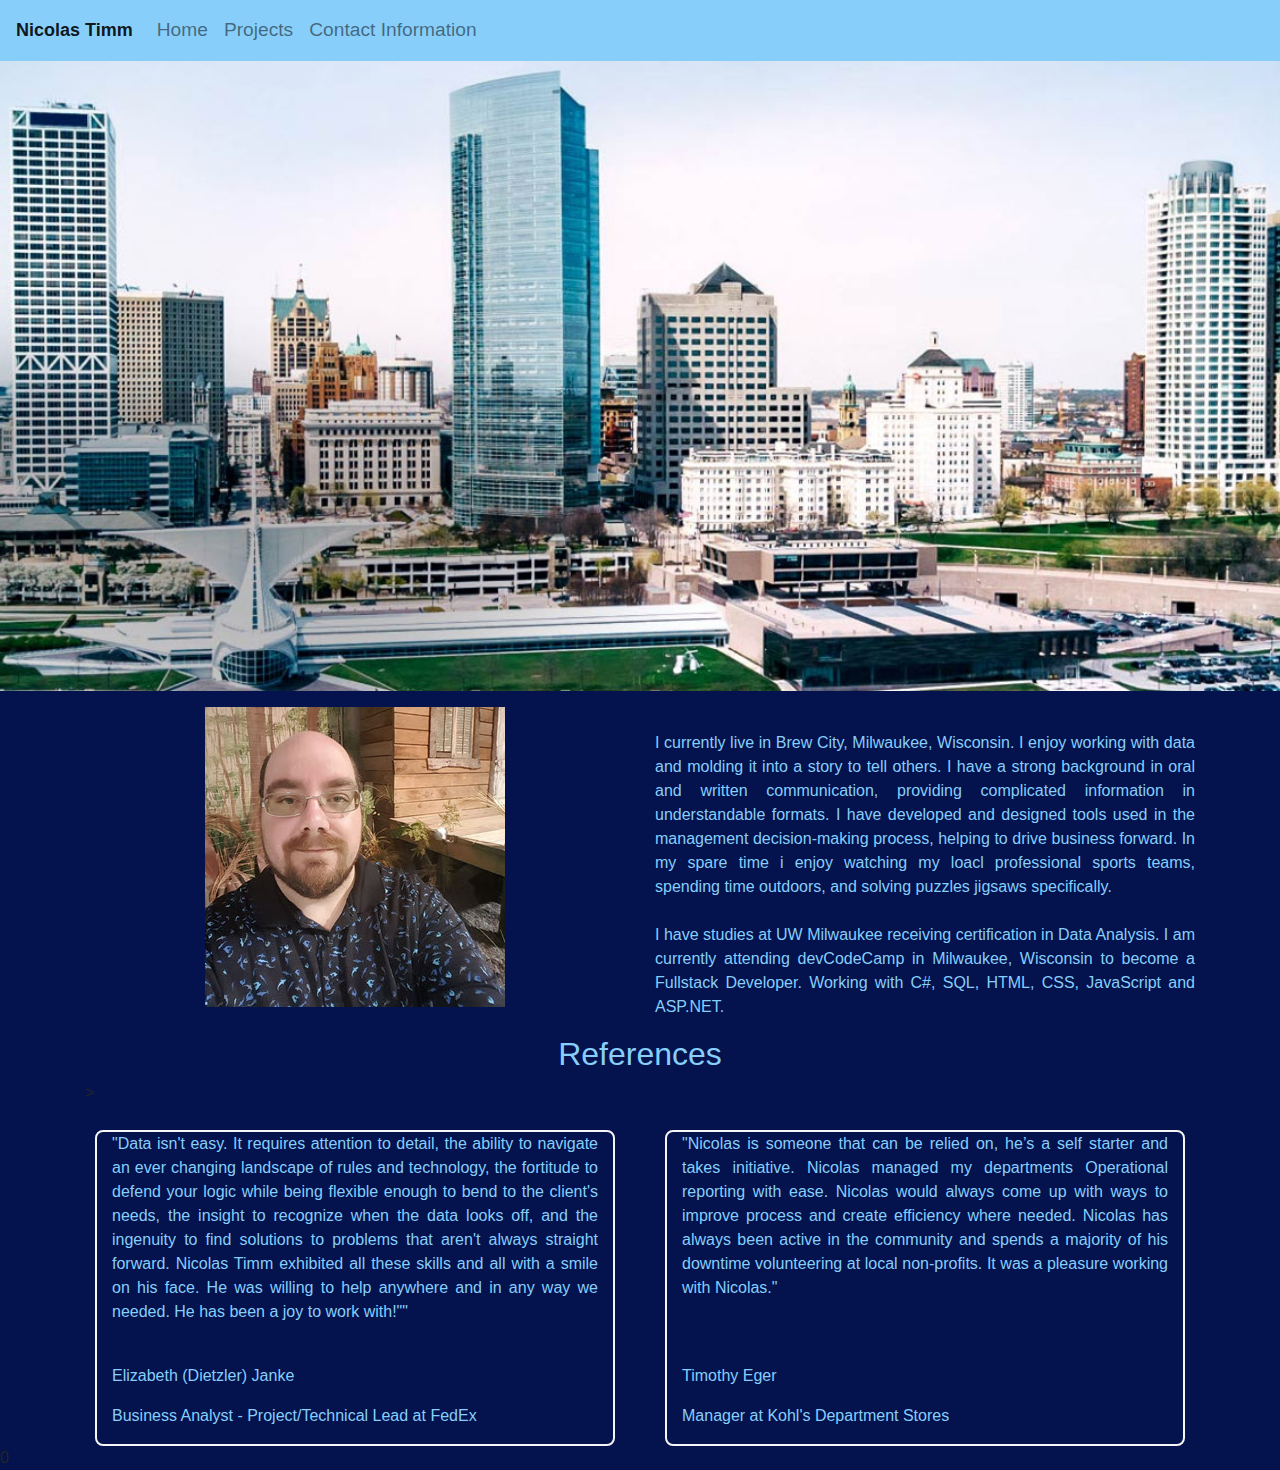
==== AboutMe.html @ 4f114fbb "initial push" ====
<!DOCTYPE>
<html>
    <head>
        <meta http-equiv="X-UA-Compatible" content="IE=edge">
        <meta name="viewport" content="width=device-width, initial-scale=1">
        <title>Nicolas Timm Digital Portfolio</title>
        <meta name="description" content="Online professional portfolio for Nicolas Richard Timm." />
        <link rel="stylesheet" href="https://stackpath.bootstrapcdn.com/bootstrap/4.4.1/css/bootstrap.min.css" integrity="sha384-Vkoo8x4CGsO3+Hhxv8T/Q5PaXtkKtu6ug5TOeNV6gBiFeWPGFN9MuhOf23Q9Ifjh" crossorigin="anonymous">  
        <link rel="stylesheet" href="style.css">   
    </head>  
<body style="background-color:rgb(4, 18, 78);">
    <nav class="navbar sticky-top navbar-expand-lg navbar-light bg-light">
            <a class="navbar-brand" href="AboutMe.html">Nicolas Timm</a>
            <button class="navbar-toggler" type="button" data-toggle="collapse" data-target="#navbarNav" aria-controls="navbarNav" aria-expanded="false" aria-label="Toggle navigation">
              <span class="navbar-toggler-icon"></span>
            </button>
            <div class="collapse navbar-collapse" id="navbarNav">
              <ul class="navbar-nav">
                <li class="nav-item">
                  <a class="nav-link" href="AboutMe.html">Home</a>
                </li>
                <li class="nav-item">
                  <a class="nav-link" href="Projects.html">Projects</a>
                </li>
                <li class="nav-item">
                    <a class="nav-link" href="Contact.html">Contact Information</a>
                </li>
              </ul>
            </div>
    </nav>
    <section class="hero">
    </section>
    <div class="container">
        <div class="row">
            <div class="col-lg">
                <p> </p>
            </div>
            <div class="col-lg">
                <p> </p>
            </div>
        </div>
    </div>
    <div class="container">
        <div class="row">
            <div class="col-lg">
            <p class="bodyText">     <img class= "imageAlign" src="./Images/ProfilePhoto.jpg" alt="Profile Image" >
            </div>
            <div class="col-lg">
            <p class="bodyText"> <br> I currently live in Brew City, Milwaukee, Wisconsin. I
                 enjoy working with data and molding it into a story to 
                tell others. I have a strong background in oral and written communication, 
                providing complicated information in understandable formats. I have developed and 
                designed tools used in the management decision-making process, helping to drive 
                business forward. In my spare time i enjoy watching my loacl professional sports teams, 
                spending time outdoors, and solving puzzles jigsaws specifically. <br> <br>
            
                I have studies at UW Milwaukee receiving certification in Data Analysis. I am currently 
                attending devCodeCamp in Milwaukee, Wisconsin to become a Fullstack Developer. Working with 
                C#, SQL, HTML, CSS, JavaScript and ASP.NET. </p>
            </div>
        </div>
    </div>
      <div class="container">
        <div class="row">
          <div class="col-xl">
            <h1 class="h1">References</h1>>
          </div>
        </div>
      </div>
      <div class="container">
        <div class="row">
          <div class="col-lg pround2">
            <p class="bodyText">     "Data isn't easy. It requires attention to detail, 
                the ability to navigate an ever changing landscape of rules and technology, 
                the fortitude to defend your logic while being flexible enough to bend to the 
                client's needs, the insight to recognize when the data looks off, and the ingenuity 
                to find solutions to problems that aren't always straight forward. Nicolas Timm 
                exhibited all these skills and all with a smile on his face. He was willing to help 
                anywhere and in any way we needed. He has been a joy to work with!"" </p><br>
                <p class="bodyText"> Elizabeth (Dietzler) Janke</p> <p class="bodyText">Business 
                    Analyst - Project/Technical Lead at FedEx </p>
          </div>
          <div class="col-lg pround2">
            <p class="bodyText">     "Nicolas is someone that can be relied on, 
                he’s a self starter and takes initiative. Nicolas managed my departments 
                Operational reporting with ease. Nicolas would always come up with ways to 
                improve process and create efficiency where needed. Nicolas has always been active 
                in the community and spends a majority of his downtime volunteering at local non-profits. 
                It was a pleasure working with Nicolas."</p><br><br>
                
                <p class="bodyText">Timothy Eger </p>  <p class="bodytext">Manager at Kohl's Department Stores</p>
          </div>
        </div>
      </div>


</body>

        <script src="https://code.jquery.com/jquery-3.4.1.slim.min.js" integrity="sha384-J6qa4849blE2+poT4WnyKhv5vZF5SrPo0iEjwBvKU7imGFAV0wwj1yYfoRSJoZ+n" crossorigin="anonymous"></script>
        <script src="https://cdn.jsdelivr.net/npm/popper.js@1.16.0/dist/umd/popper.min.js" integrity="sha384-Q6E9RHvbIyZFJoft+2mJbHaEWldlvI9IOYy5n3zV9zzTtmI3UksdQRVvoxMfooAo" crossorigin="anonymous"></script>
        <script src="https://stackpath.bootstrapcdn.com/bootstrap/4.4.1/js/bootstrap.min.js" integrity="sha384-wfSDF2E50Y2D1uUdj0O3uMBJnjuUD4Ih7YwaYd1iqfktj0Uod8GCExl3Og8ifwB6" crossorigin="anonymous"></script>


    </body>
    
</html>0
---- style.css ----
html{
    font: 16px;
  }
.navbar{
    background: lightskyblue !important;

  }
.navbar-brand{

    font-family: Verdana, Geneva, Tahoma, sans-serif;
    font-size: large;
    font-weight: bold;
  }
.nav-link{

    font-size: 1.2rem;
  }

.hero{
    background: url("./Images/CitySkylineHeader.jpg");
    height: 70vh;
    width: 100%;
    background-position: top center;
    background-size: cover;
    background-repeat: no-repeat;
  }
.body {
    background-color: lightblue;
  }
.bodyImg {
    background-image: url("bgdesert.jpg");
  }
.pround2 {
    border: 2px solid whitesmoke;
    border-radius: 8px;
    margin-right: 25px;
    margin-left: 25px;
    margin-top: 25px;
  }
.column {
    float: left;
    width: 50%;
}
  
.row:after {
    content: "";
    display: table;
    clear: both;
}
@media screen and (max-width: 600px) {
.column {
      width: 100%;
    }
}
.body {
    color: whitesmoke;
    text-align: left;
  }
  
.h1 {
    color: lightskyblue;
    text-align: center;
    font-size: xx-large;
  }
.h2{color: lightskyblue;
    text-align: center;
}
.bodyText {
    color: lightskyblue;
    text-align: justify;
    border-radius: 8px;
}
.position{
    align-content: center;
}
.h3{color: lightskyblue;
    text-align: center;
    font-size: x-large;
    font-weight: bolder;
    font-stretch: semi-expanded;

}
.imageAlign {
    display: block;
    margin-left: auto;
    margin-right: auto;
}
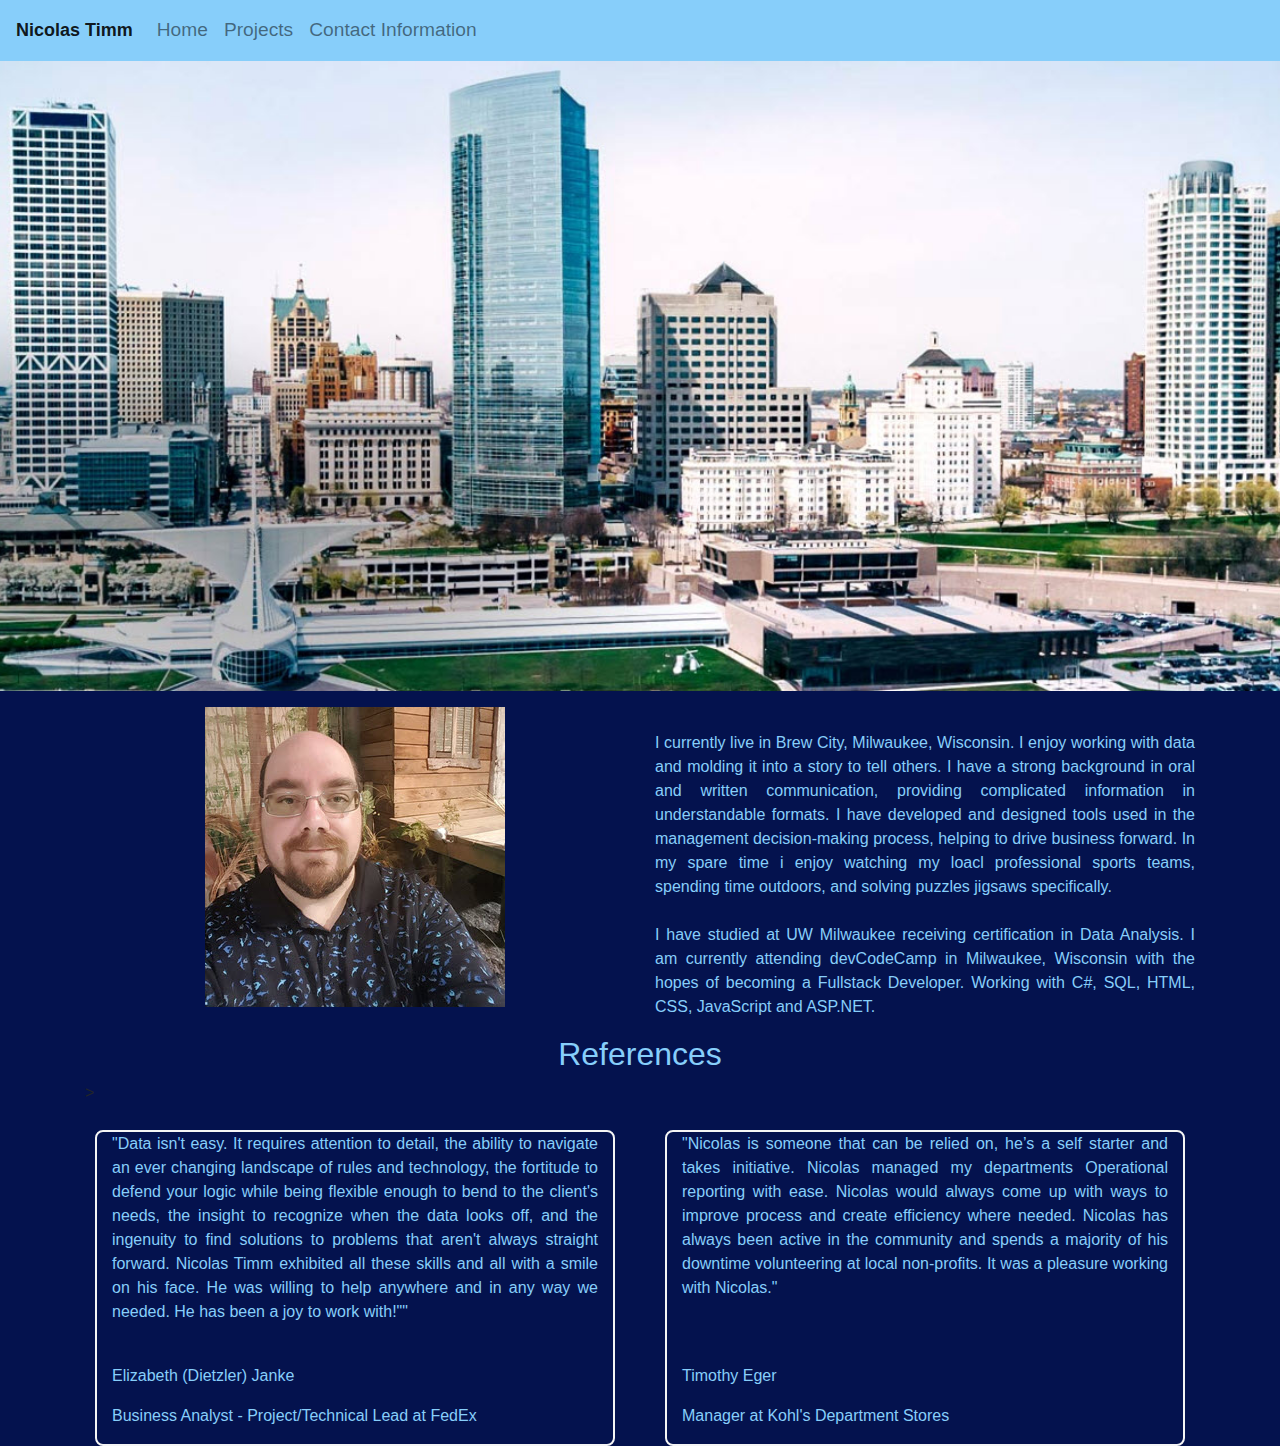
==== commit 0b4c5316: "c" ====
--- a/AboutMe.html
+++ b/AboutMe.html
@@ -10,14 +10,14 @@
     </head>  
 <body style="background-color:rgb(4, 18, 78);">
     <nav class="navbar sticky-top navbar-expand-lg navbar-light bg-light">
-            <a class="navbar-brand" href="AboutMe.html">Nicolas Timm</a>
+            <a class="navbar-brand" href="index.html">Nicolas Timm</a>
             <button class="navbar-toggler" type="button" data-toggle="collapse" data-target="#navbarNav" aria-controls="navbarNav" aria-expanded="false" aria-label="Toggle navigation">
               <span class="navbar-toggler-icon"></span>
             </button>
             <div class="collapse navbar-collapse" id="navbarNav">
               <ul class="navbar-nav">
                 <li class="nav-item">
-                  <a class="nav-link" href="AboutMe.html">Home</a>
+                  <a class="nav-link" href="index.html">Home</a>
                 </li>
                 <li class="nav-item">
                   <a class="nav-link" href="Projects.html">Projects</a>
@@ -47,16 +47,16 @@
             </div>
             <div class="col-lg">
             <p class="bodyText"> <br> I currently live in Brew City, Milwaukee, Wisconsin. I
-                 enjoy working with data and molding it into a story to 
+                enjoy working with data and molding it into a story to 
                 tell others. I have a strong background in oral and written communication, 
                 providing complicated information in understandable formats. I have developed and 
                 designed tools used in the management decision-making process, helping to drive 
                 business forward. In my spare time i enjoy watching my loacl professional sports teams, 
                 spending time outdoors, and solving puzzles jigsaws specifically. <br> <br>
             
-                I have studies at UW Milwaukee receiving certification in Data Analysis. I am currently 
-                attending devCodeCamp in Milwaukee, Wisconsin to become a Fullstack Developer. Working with 
-                C#, SQL, HTML, CSS, JavaScript and ASP.NET. </p>
+                I have studied at UW Milwaukee receiving certification in Data Analysis. I am currently 
+                attending devCodeCamp in Milwaukee, Wisconsin with the hopes of becoming 
+                a Fullstack Developer. Working with C#, SQL, HTML, CSS, JavaScript and ASP.NET. </p>
             </div>
         </div>
     </div>
@@ -103,4 +103,4 @@
 
     </body>
     
-</html>0+</html>--- a/style.css
+++ b/style.css
@@ -85,3 +85,41 @@
     margin-left: auto;
     margin-right: auto;
 }
+.pone {
+  border-style: solid;
+  border-width: 5px;
+}
+
+.ptwo {
+  border-style: solid;
+  border-width: medium;
+}
+
+.pthree {
+  border-style: solid;
+  border-width: 2px 10px 4px 20px;
+}
+.spifDiv {
+  padding-top: 50px;
+  padding-right: 30px;
+  padding-bottom: 50px;
+  padding-left: 80px;
+}
+.uppercase {
+  text-transform: uppercase;
+}
+
+.lowercase {
+  text-transform: lowercase;
+}
+
+.capitalize {
+  text-transform: capitalize;
+}
+.lineSmall {
+  line-height: 0.8;
+}
+
+.lineBig {
+  line-height: 1.8;
+}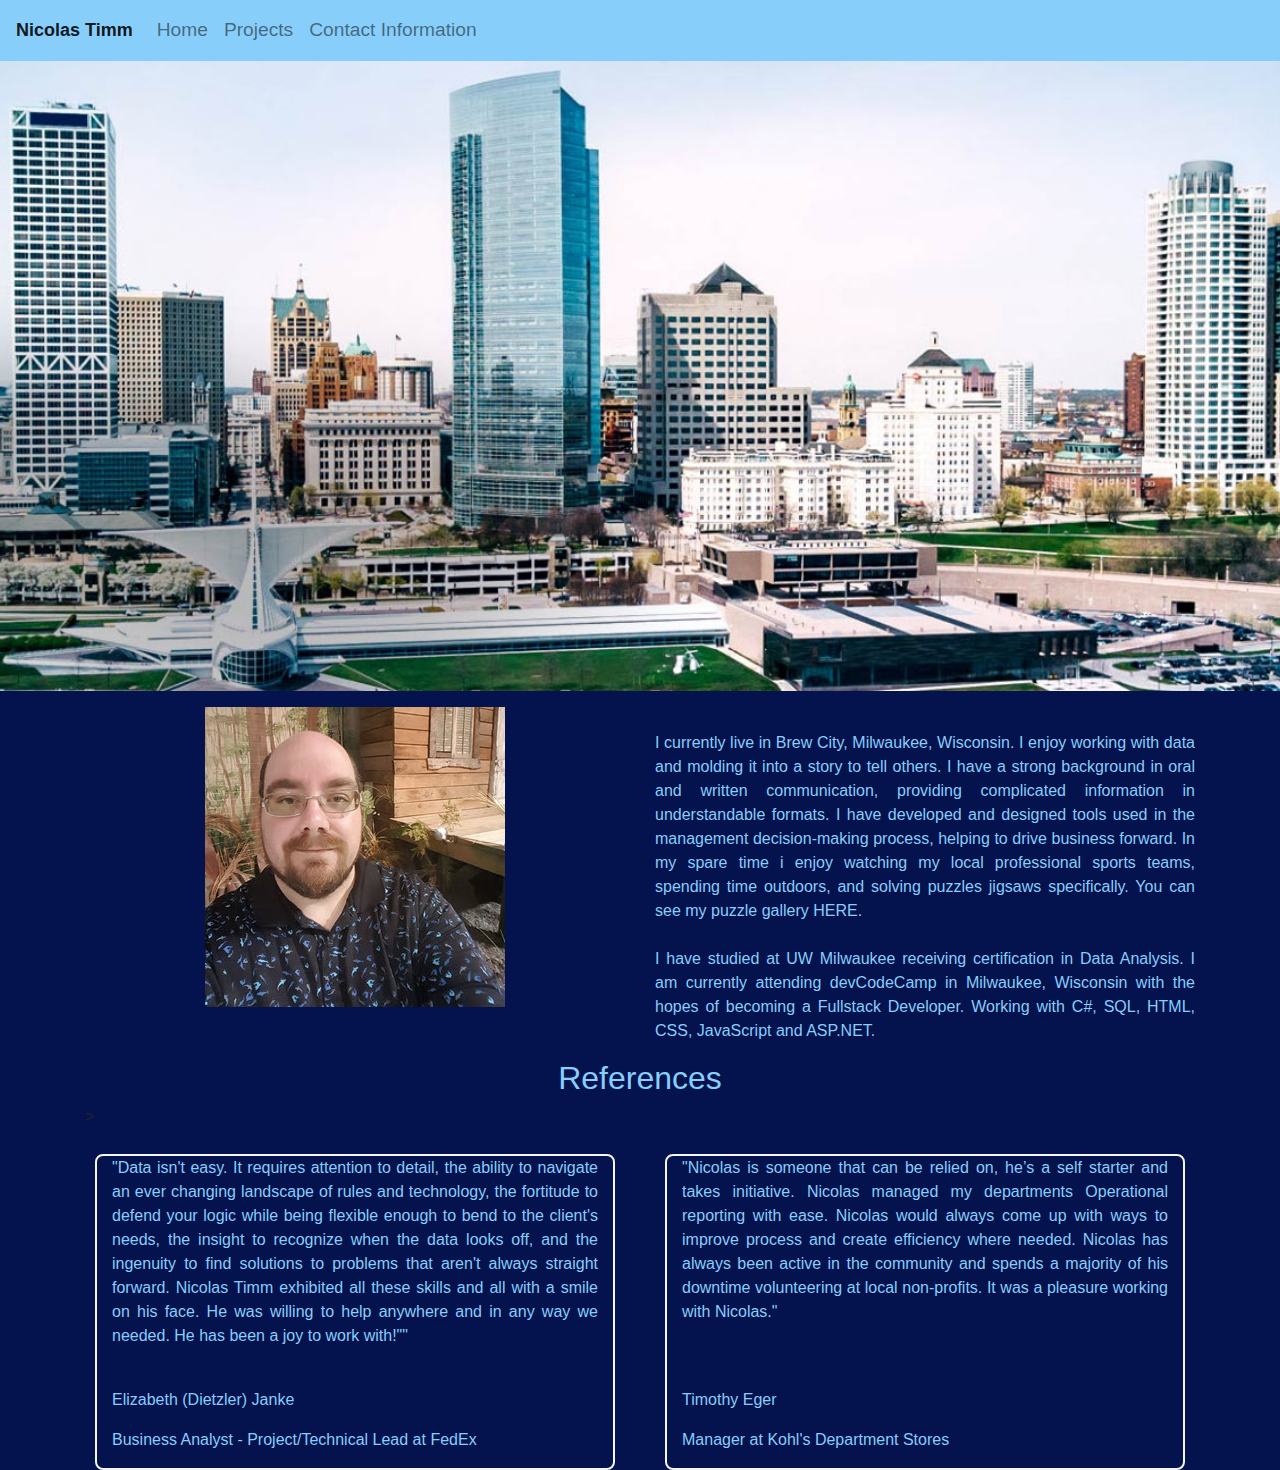
==== commit 8d2db568: "added puzzle gallery and LinkedIn link" ====
--- a/AboutMe.html
+++ b/AboutMe.html
@@ -51,8 +51,9 @@
                 tell others. I have a strong background in oral and written communication, 
                 providing complicated information in understandable formats. I have developed and 
                 designed tools used in the management decision-making process, helping to drive 
-                business forward. In my spare time i enjoy watching my loacl professional sports teams, 
-                spending time outdoors, and solving puzzles jigsaws specifically. <br> <br>
+                business forward. In my spare time i enjoy watching my local professional sports teams, 
+                spending time outdoors, and solving puzzles jigsaws specifically. You can see my puzzle gallery 
+                <a class="bodyText" href="Puzzles.html">HERE.</a><br> <br>
             
                 I have studied at UW Milwaukee receiving certification in Data Analysis. I am currently 
                 attending devCodeCamp in Milwaukee, Wisconsin with the hopes of becoming 
--- a/style.css
+++ b/style.css
@@ -122,4 +122,26 @@
 
 .lineBig {
   line-height: 1.8;
+}
+.gallery {
+  align-content: center;
+  margin: auto;
+  border: 1px solid #ccc;
+  float: left;
+  width: 24%;
+  height: 25%;
+}
+
+.gallery:hover {
+  border: 1px solid #777;
+}
+
+.gallery img {
+  width: auto;
+  height: auto;
+}
+
+.desc {
+  padding: 10px;
+  text-align: center;
 }